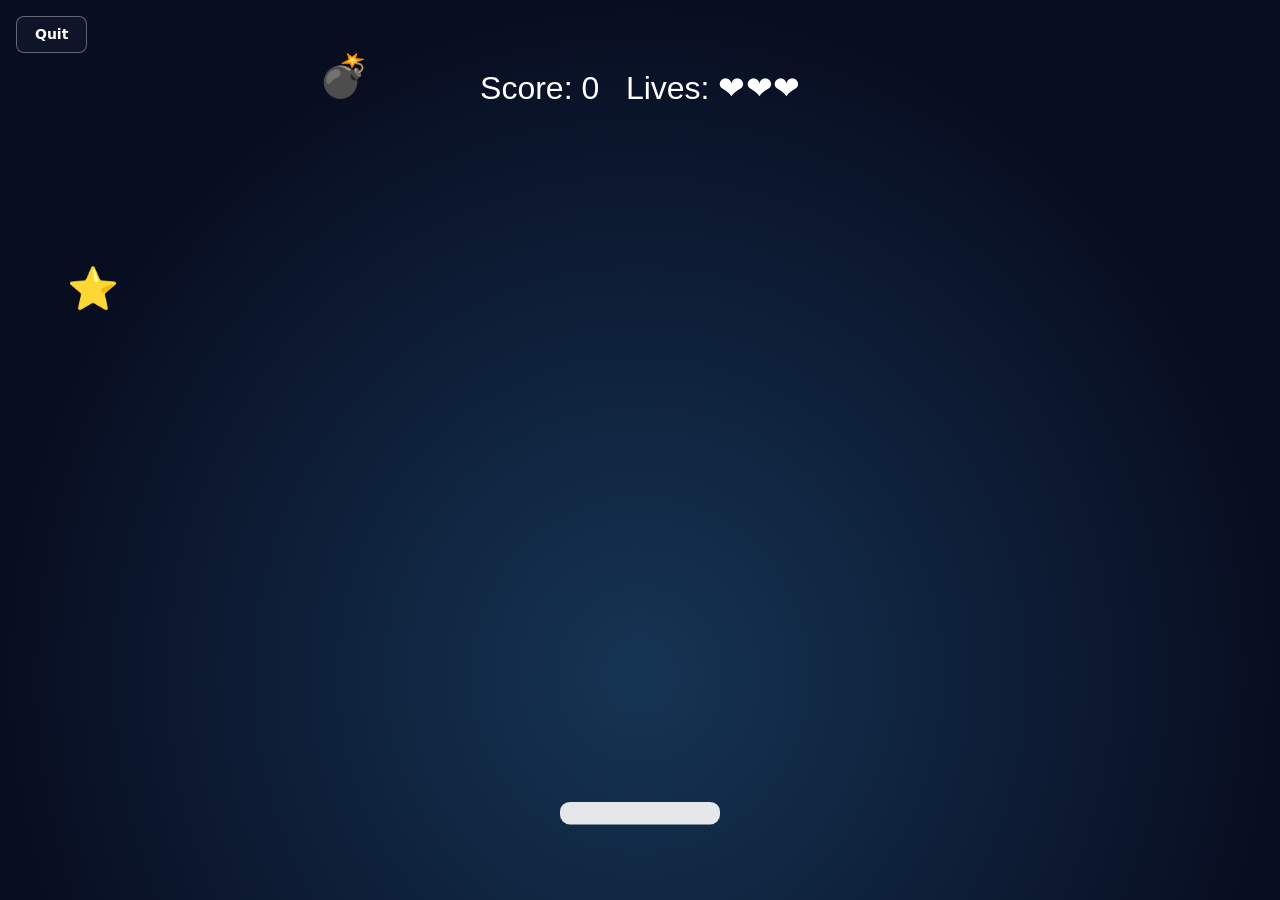
==== main/games/catch/index.html @ 39060159 "update" ====
<!DOCTYPE html>
<html lang="en">
<head>
  <meta charset="utf-8">
  <meta name="viewport" content="width=device-width, initial-scale=1">
  <title>Star Catcher | Ruem's Arcade</title>
  <link rel="stylesheet" href="../shared/game-shell.css">
  <link rel="stylesheet" href="game.css">
  <script src="../shared/game-runtime.js" defer></script>
  <script src="game.js" defer></script>
</head>
<body>
  <canvas id="gameCanvas"></canvas>
  <button class="quit-button" id="quitButton" type="button">Quit</button>
</body>
</html>
---- main/games/shared/game-shell.css ----
* {
  box-sizing: border-box;
}

html,
body {
  width: 100%;
  height: 100%;
  margin: 0;
  overflow: hidden;
}

body {
  font-family: Inter, ui-sans-serif, system-ui, "Segoe UI", sans-serif;
}

canvas {
  display: block;
  width: 100vw;
  height: 100vh;
  touch-action: none;
}

.quit-button {
  position: fixed;
  top: 16px;
  left: 16px;
  z-index: 1;
  padding: 9px 18px;
  border: 1px solid rgba(255, 255, 255, .35);
  border-radius: 8px;
  color: #fff;
  background: rgba(15, 23, 42, .88);
  font-family: inherit;
  font-size: 14px;
  font-weight: 600;
  line-height: 1.2;
  cursor: pointer;
  transition: background .15s ease, transform .15s ease;
}

.quit-button:hover {
  background: rgba(91, 33, 182, .95);
  transform: translateY(-2px);
}

.quit-button:active {
  transform: translateY(1px) scale(.96);
}
---- main/games/catch/game.css ----
body {
  background: radial-gradient(ellipse at 50% 75%, #153454, #080d20 72%);
}
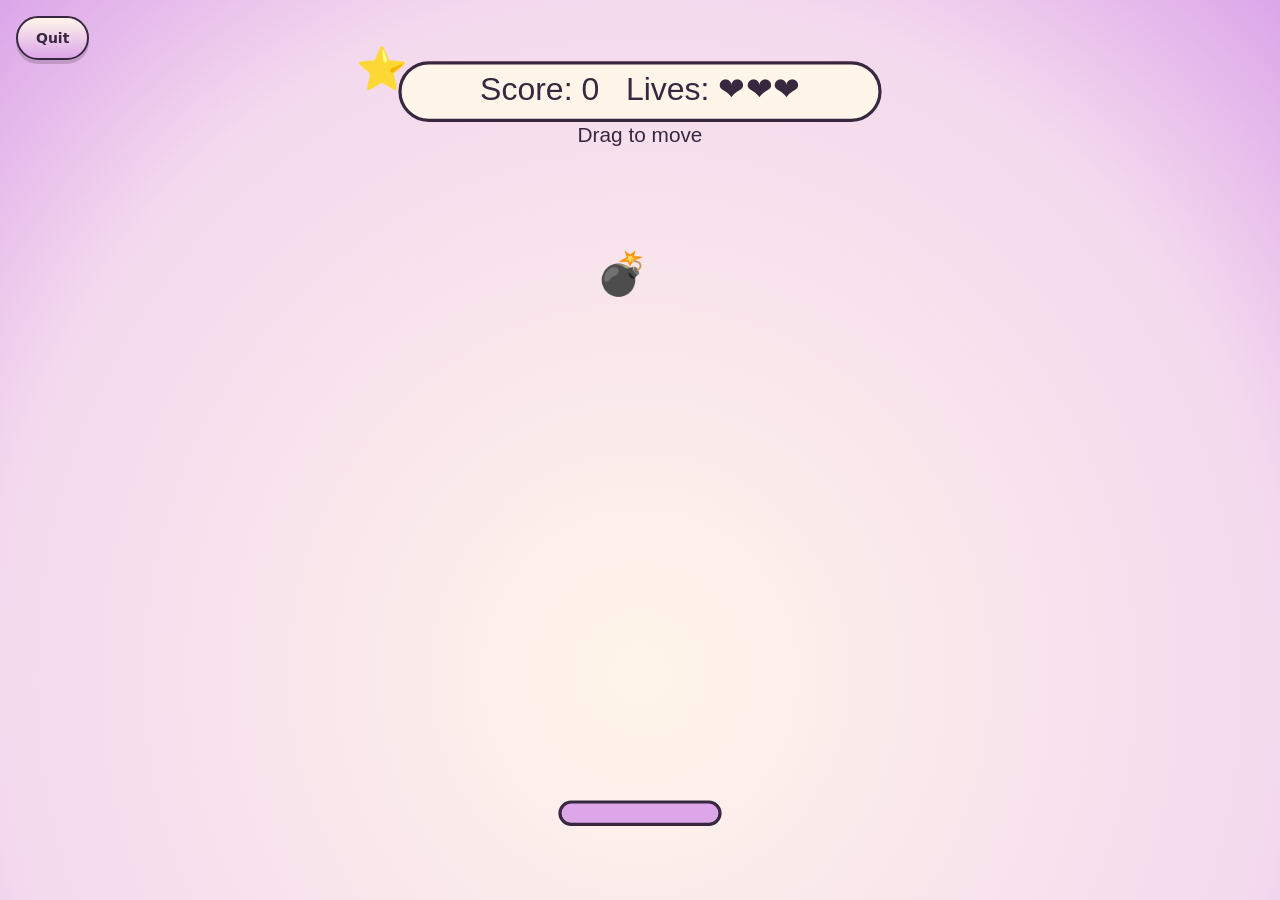
==== commit 1009ba68: "update" ====
--- a/main/games/catch/index.html
+++ b/main/games/catch/index.html
@@ -2,7 +2,7 @@
 <html lang="en">
 <head>
   <meta charset="utf-8">
-  <meta name="viewport" content="width=device-width, initial-scale=1">
+  <meta name="viewport" content="width=device-width, initial-scale=1, viewport-fit=cover">
   <title>Star Catcher | Ruem's Arcade</title>
   <link rel="stylesheet" href="../shared/game-shell.css">
   <link rel="stylesheet" href="game.css">
@@ -10,7 +10,7 @@
   <script src="game.js" defer></script>
 </head>
 <body>
-  <canvas id="gameCanvas"></canvas>
+  <canvas id="gameCanvas" tabindex="0" aria-label="Star Catcher. Drag to move the catcher and collect stars."></canvas>
   <button class="quit-button" id="quitButton" type="button">Quit</button>
 </body>
 </html>
--- a/main/games/shared/game-shell.css
+++ b/main/games/shared/game-shell.css
@@ -1,3 +1,12 @@
+:root {
+  --plum-brown: #38283F;
+  --cotton-candy: #F4D9EE;
+  --bubblegum-purple: #DCA6E9;
+  --ruem-red: #E94E70;
+  --butter-yellow: #FFD66E;
+  --vanilla-cream: #FFF5E9;
+}
+
 * {
   box-sizing: border-box;
 }
@@ -6,11 +15,16 @@
 body {
   width: 100%;
   height: 100%;
+  min-height: 100vh;
+  min-height: 100dvh;
   margin: 0;
   overflow: hidden;
 }
 
 body {
+  cursor: none;
+  color: var(--plum-brown);
+  background: radial-gradient(ellipse at 50% 70%, var(--vanilla-cream), var(--cotton-candy) 68%, var(--bubblegum-purple));
   font-family: Inter, ui-sans-serif, system-ui, "Segoe UI", sans-serif;
 }
 
@@ -18,19 +32,106 @@
   display: block;
   width: 100vw;
   height: 100vh;
+  height: 100dvh;
+  cursor: none;
   touch-action: none;
+}
+
+canvas:focus-visible {
+  outline: 4px solid var(--ruem-red);
+  outline-offset: -4px;
+}
+
+.cursor-dot,
+.cursor-ring {
+  position: fixed;
+  top: 0;
+  left: 0;
+  border-radius: 50%;
+  pointer-events: none;
+  transform: translate(-50%, -50%);
+}
+
+.cursor-dot {
+  z-index: 9999;
+  width: 7px;
+  height: 7px;
+  background: var(--butter-yellow);
+  box-shadow:
+    0 0 8px var(--butter-yellow),
+    0 0 20px var(--ruem-red),
+    0 0 35px var(--bubblegum-purple);
+  mix-blend-mode: screen;
+  animation: cursorPulse .65s ease-in-out infinite;
+}
+
+.cursor-dot.is-hovering {
+  width: 5px;
+  height: 5px;
+  background: var(--bubblegum-purple);
+  box-shadow:
+    0 0 12px var(--ruem-red),
+    0 0 28px var(--bubblegum-purple);
+  transition: width .09s ease, height .09s ease, background .09s ease;
+}
+
+.cursor-dot.is-clicking {
+  transform: translate(-50%, -50%) scale(.55);
+  background: var(--vanilla-cream);
+  transition: transform .08s ease;
+}
+
+.cursor-ring {
+  z-index: 9998;
+  width: 32px;
+  height: 32px;
+  border: 2px solid var(--plum-brown);
+  box-shadow:
+    0 0 12px rgba(220, 166, 233, .48),
+    inset 0 0 12px rgba(233, 78, 112, .18);
+  transition:
+    width .10s ease,
+    height .10s ease,
+    border-color .10s ease,
+    box-shadow .10s ease;
+}
+
+.cursor-ring.is-hovering {
+  width: 45px;
+  height: 45px;
+  border-color: var(--ruem-red);
+  box-shadow:
+    0 0 18px rgba(233, 78, 112, .55),
+    0 0 35px rgba(220, 166, 233, .35);
+}
+
+.cursor-ring.is-clicking {
+  width: 24px;
+  height: 24px;
+  border-width: 2px;
+  border-color: var(--vanilla-cream);
+  box-shadow:
+    0 0 15px var(--butter-yellow),
+    0 0 32px var(--ruem-red);
+}
+
+.quit-button,
+.quit-button:hover {
+  cursor: none;
 }
 
 .quit-button {
   position: fixed;
-  top: 16px;
-  left: 16px;
+  top: max(16px, env(safe-area-inset-top));
+  left: max(16px, env(safe-area-inset-left));
   z-index: 1;
   padding: 9px 18px;
-  border: 1px solid rgba(255, 255, 255, .35);
-  border-radius: 8px;
-  color: #fff;
-  background: rgba(15, 23, 42, .88);
+  min-height: 44px;
+  border: 2px solid var(--plum-brown);
+  border-radius: 999px;
+  color: var(--plum-brown);
+  background: linear-gradient(180deg, var(--vanilla-cream), var(--bubblegum-purple));
+  box-shadow: 0 4px 0 rgba(56, 40, 63, .2);
   font-family: inherit;
   font-size: 14px;
   font-weight: 600;
@@ -39,11 +140,29 @@
   transition: background .15s ease, transform .15s ease;
 }
 
+.quit-button:focus-visible {
+  outline: 3px solid var(--plum-brown);
+  outline-offset: 3px;
+}
+
 .quit-button:hover {
-  background: rgba(91, 33, 182, .95);
+  color: var(--vanilla-cream);
+  background: linear-gradient(180deg, var(--bubblegum-purple), var(--ruem-red));
   transform: translateY(-2px);
 }
 
 .quit-button:active {
   transform: translateY(1px) scale(.96);
 }
+
+@keyframes cursorPulse {
+  0%, 100% {
+    transform: translate(-50%, -50%) scale(1);
+    opacity: .8;
+  }
+
+  50% {
+    transform: translate(-50%, -50%) scale(1.35);
+    opacity: 1;
+  }
+}
--- a/main/games/catch/game.css
+++ b/main/games/catch/game.css
@@ -1,3 +1,3 @@
 body {
-  background: radial-gradient(ellipse at 50% 75%, #153454, #080d20 72%);
+  background: radial-gradient(ellipse at 50% 75%, #FFF5E9, #F4D9EE 72%, #DCA6E9);
 }
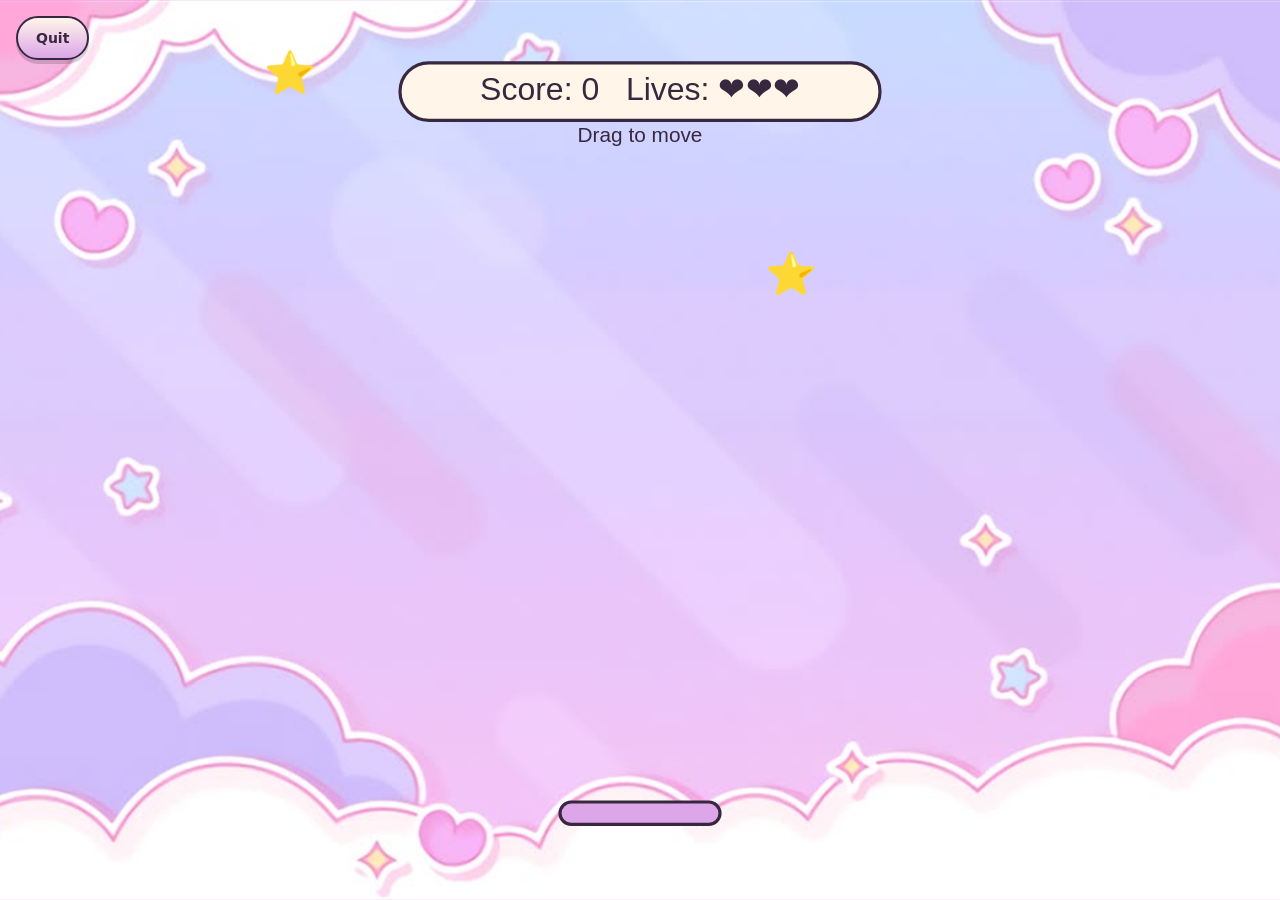
==== commit a04c871f: "update" ====
--- a/main/games/catch/index.html
+++ b/main/games/catch/index.html
@@ -3,7 +3,7 @@
 <head>
   <meta charset="utf-8">
   <meta name="viewport" content="width=device-width, initial-scale=1, viewport-fit=cover">
-  <title>Star Catcher | Ruem's Arcade</title>
+  <title>Star Catcher</title>
   <link rel="stylesheet" href="../shared/game-shell.css">
   <link rel="stylesheet" href="game.css">
   <script src="../shared/game-runtime.js" defer></script>
--- a/main/games/catch/game.css
+++ b/main/games/catch/game.css
@@ -1,3 +1,3 @@
 body {
-  background: radial-gradient(ellipse at 50% 75%, #FFF5E9, #F4D9EE 72%, #DCA6E9);
+  background: #DCA6E9 url("./catch-background.png") center / cover no-repeat;
 }
